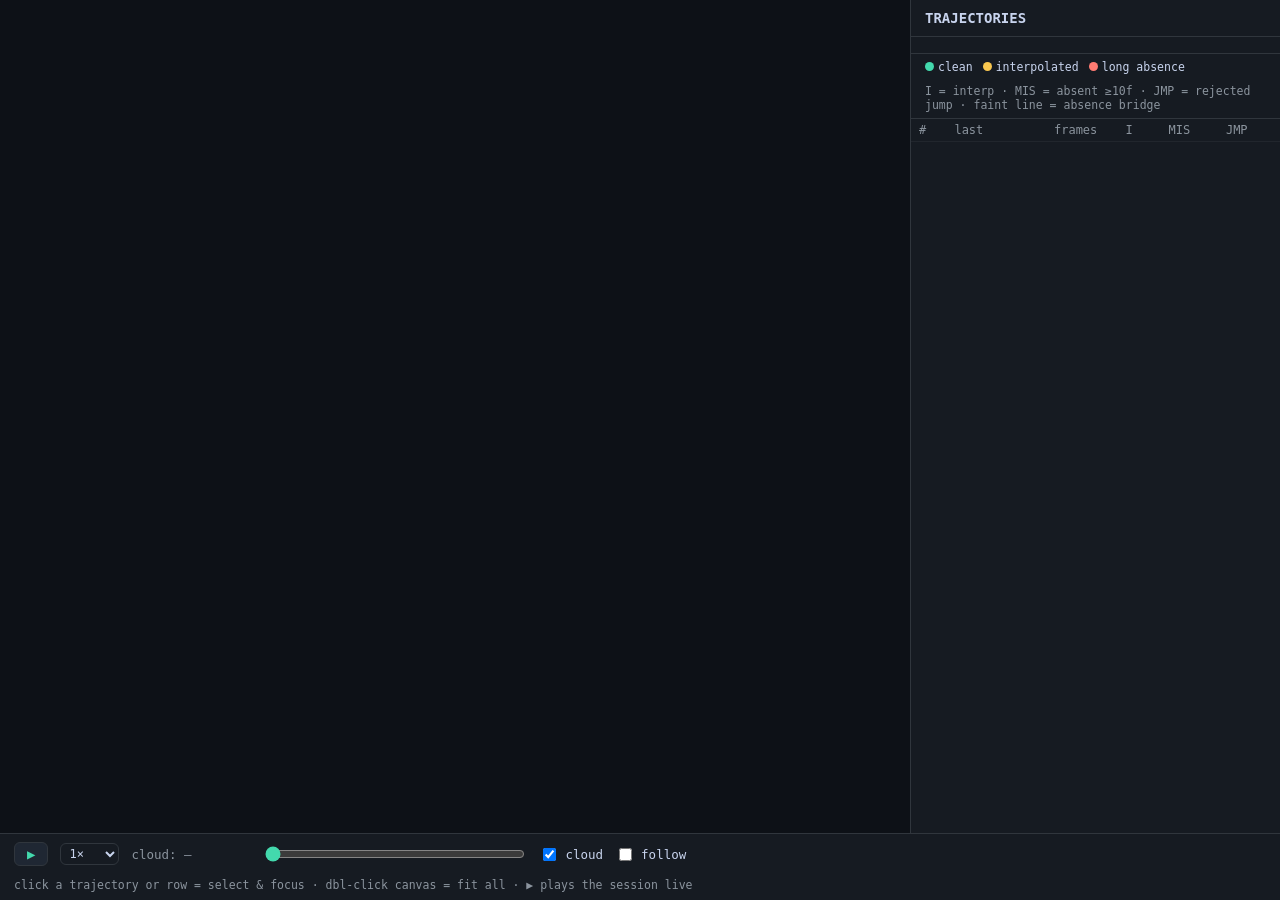
==== reid_tracks/index.html @ f20abe3e "Migrate perception stack to VoxelNeXt, add ReID pipeline, drop CenterPoint/PointPillar - Remove cent" ====
<!DOCTYPE html>
<html lang="en">
<head>
<meta charset="utf-8">
<title>ReID — trajectories</title>
<style>
  :root { --bg:#0D1117; --panel:#161B22; --edge:#30363D; --txt:#C8D4EE; --dim:#8B949E; }
  * { box-sizing: border-box; }
  html, body { margin:0; height:100%; background:var(--bg); color:var(--txt);
               font-family: ui-monospace, "SF Mono", Menlo, Consolas, monospace; }
  #app { display:flex; flex-direction:column; height:100%; }
  #main { flex:1; display:flex; min-height:0; }
  #canvas { flex:1; position:relative; min-width:0; }
  #canvas canvas { display:block; }
  .tag { position:absolute; display:none; transform:translate(-50%,-160%); pointer-events:none;
         background:rgba(13,17,23,0.85); border:1px solid #8B949E; padding:1px 6px;
         font:11px ui-monospace,monospace; border-radius:4px; z-index:5; color:#E6EDF7; white-space:nowrap; }
  #side { width:370px; border-left:1px solid var(--edge); display:flex; flex-direction:column;
          background:var(--panel); }
  #side h1 { font-size:14px; margin:0; padding:10px 14px; border-bottom:1px solid var(--edge);
             display:flex; justify-content:space-between; align-items:center; }
  #side h1 .sess { color:var(--dim); font-weight:normal; font-size:12px; }
  #stats { padding:8px 14px; border-bottom:1px solid var(--edge); font-size:12px; line-height:1.7; }
  #legend { display:flex; gap:10px; padding:6px 14px; border-bottom:1px solid var(--edge); font-size:11.5px; flex-wrap:wrap; }
  .dot { display:inline-block; width:9px; height:9px; border-radius:50%; margin-right:4px; }
  #tablewrap { flex:1; overflow:auto; }
  table { width:100%; border-collapse:collapse; font-size:12px; }
  th, td { padding:4px 8px; text-align:right; border-bottom:1px solid #21262D; }
  th { position:sticky; top:0; background:var(--panel); color:var(--dim); font-weight:normal; z-index:1; }
  th:first-child, td:first-child, th:nth-child(2), td:nth-child(2) { text-align:left; }
  tr { cursor:pointer; }
  tr:hover { background:#1F2733; }
  tr.sel { background:#243247; }
  .st-OK { color:#43D9AD; } .st-I { color:#F9C74F; } .st-M { color:#FF7B72; }
  .caret { display:inline-block; margin-left:5px; padding:0 5px; border:1px solid #30363D;
           border-radius:4px; color:#8B949E; font-size:10.5px; cursor:pointer; user-select:none; }
  .caret:hover { color:#C8D4EE; border-color:#43D9AD; }
  tr.gaps { cursor:default; background:#12161D; }
  tr.gaps:hover { background:#12161D; }
  tr.gaps td { text-align:left; padding:6px 8px 8px 26px; border-bottom:1px solid var(--edge); }
  .gaplist { display:flex; flex-wrap:wrap; gap:6px; align-items:center; max-height:220px;
             overflow:auto; }
  .gaplist b { color:var(--dim); font-weight:normal; margin-right:4px; }
  .gap { background:#1F2733; border:1px solid #30363D; border-radius:4px; padding:1px 7px;
         font-size:11px; color:#FF9B94; cursor:pointer; white-space:nowrap; }
  .gap:hover { border-color:#FF7B72; background:#2A2131; }
  #bar { display:flex; align-items:center; gap:12px; padding:8px 14px;
         background:var(--panel); border-top:1px solid var(--edge); font-size:12.5px; flex-wrap:wrap; }
  #bar .hint { color:var(--dim); font-size:11.5px; }
  input[type=range] { width:260px; accent-color:#43D9AD; }
  label { display:flex; align-items:center; gap:6px; cursor:pointer; }
  #cloudlabel { color:var(--dim); min-width:120px; }
  #playbtn { background:#1F2733; color:#43D9AD; border:1px solid #30363D; border-radius:6px;
             font:14px ui-monospace,monospace; padding:3px 12px; cursor:pointer; }
  #playbtn:hover { background:#243247; }
  #speed { background:#161B22; color:#C8D4EE; border:1px solid #30363D; border-radius:6px;
           font:12px ui-monospace,monospace; padding:2px 4px; }
</style>
<script type="importmap">
{ "imports": { "three": "/vendor/three.module.js" } }
</script>
</head>
<body>
<div id="app">
  <div id="main">
    <div id="canvas"></div>
    <div id="side">
      <h1>TRAJECTORIES <span class="sess" id="sess"></span></h1>
      <div id="stats"></div>
      <div id="legend">
        <span><span class="dot" style="background:#43D9AD"></span>clean</span>
        <span><span class="dot" style="background:#F9C74F"></span>interpolated</span>
        <span><span class="dot" style="background:#FF7B72"></span>long absence</span>
        <span style="color:var(--dim)">I = interp · MIS = absent &ge;10f · JMP = rejected jump · faint line = absence bridge</span>
      </div>
      <div id="tablewrap">
        <table>
          <thead><tr><th>#</th><th>last</th><th>frames</th><th>I</th><th>MIS</th><th>JMP</th><th></th></tr></thead>
          <tbody id="rows"></tbody>
        </table>
      </div>
    </div>
  </div>
  <div id="bar">
    <button id="playbtn" title="play / pause the session">&#9654;</button>
    <select id="speed" title="playback speed">
      <option value="0.5">0.5&times;</option>
      <option value="1" selected>1&times;</option>
      <option value="2">2&times;</option>
      <option value="4">4&times;</option>
    </select>
    <span id="cloudlabel">cloud: —</span>
    <input type="range" id="frameslider" min="0" max="0" value="0">
    <label><input type="checkbox" id="cloudon" checked> cloud</label>
    <label title="camera stays centred on the selected person while playing"><input type="checkbox" id="follow"> follow</label>
    <span style="flex:1"></span>
    <span class="hint">click a trajectory or row = select &amp; focus · dbl-click canvas = fit all · &#9654; plays the session live</span>
  </div>
</div>
<script type="module" src="/app.js"></script>
</body>
</html>
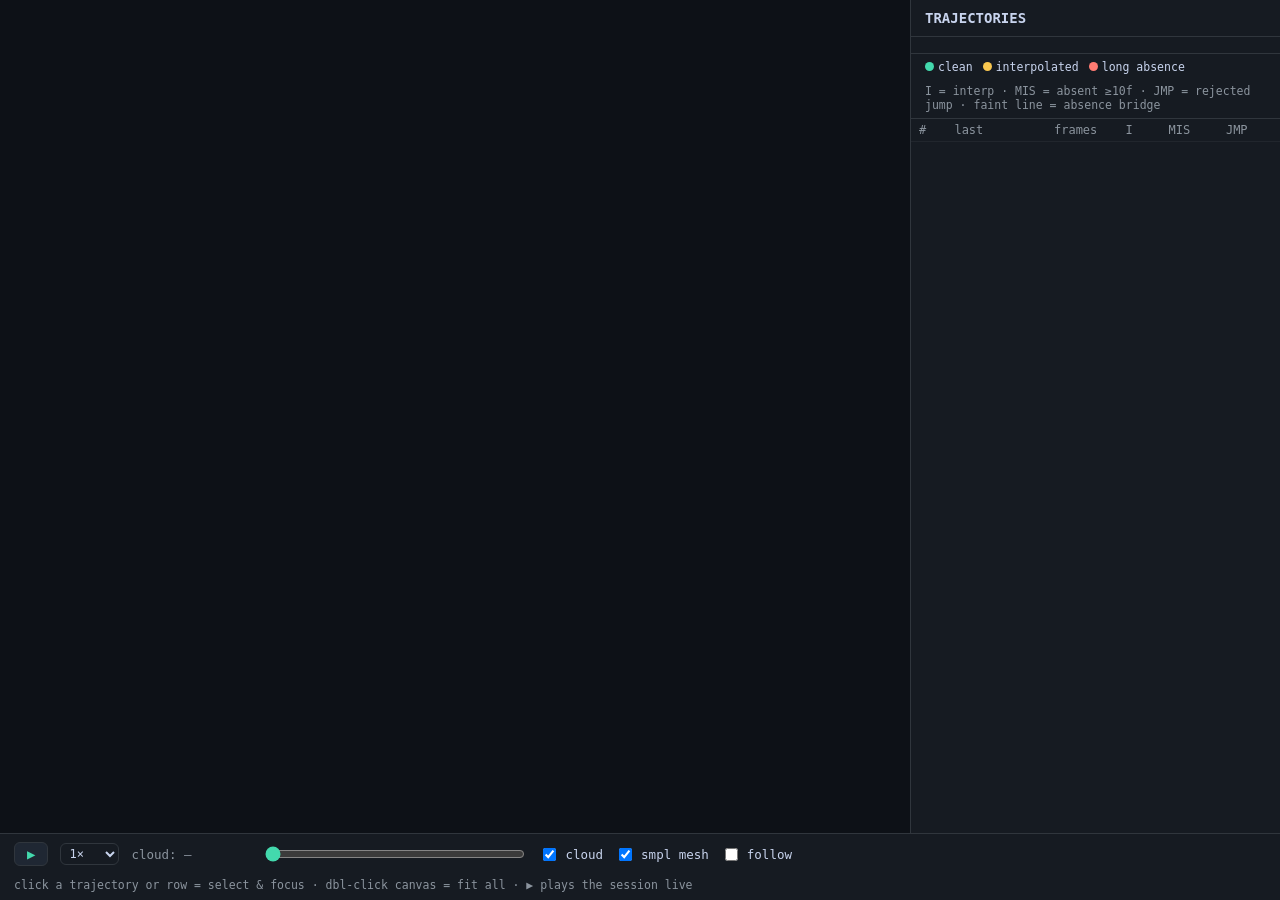
==== commit eee199c6: "feat: reid_embed_server SMPL-mesh mode + /api/mesh endpoint - STATE gains smpl_mode, frame_boxes, fr" ====
--- a/reid_tracks/index.html
+++ b/reid_tracks/index.html
@@ -92,6 +92,7 @@
     <span id="cloudlabel">cloud: —</span>
     <input type="range" id="frameslider" min="0" max="0" value="0">
     <label><input type="checkbox" id="cloudon" checked> cloud</label>
+    <label title="renders the SMPL body mesh for the selected person (SMPL-mode sessions only)"><input type="checkbox" id="meshon" checked> smpl mesh</label>
     <label title="camera stays centred on the selected person while playing"><input type="checkbox" id="follow"> follow</label>
     <span style="flex:1"></span>
     <span class="hint">click a trajectory or row = select &amp; focus · dbl-click canvas = fit all · &#9654; plays the session live</span>
